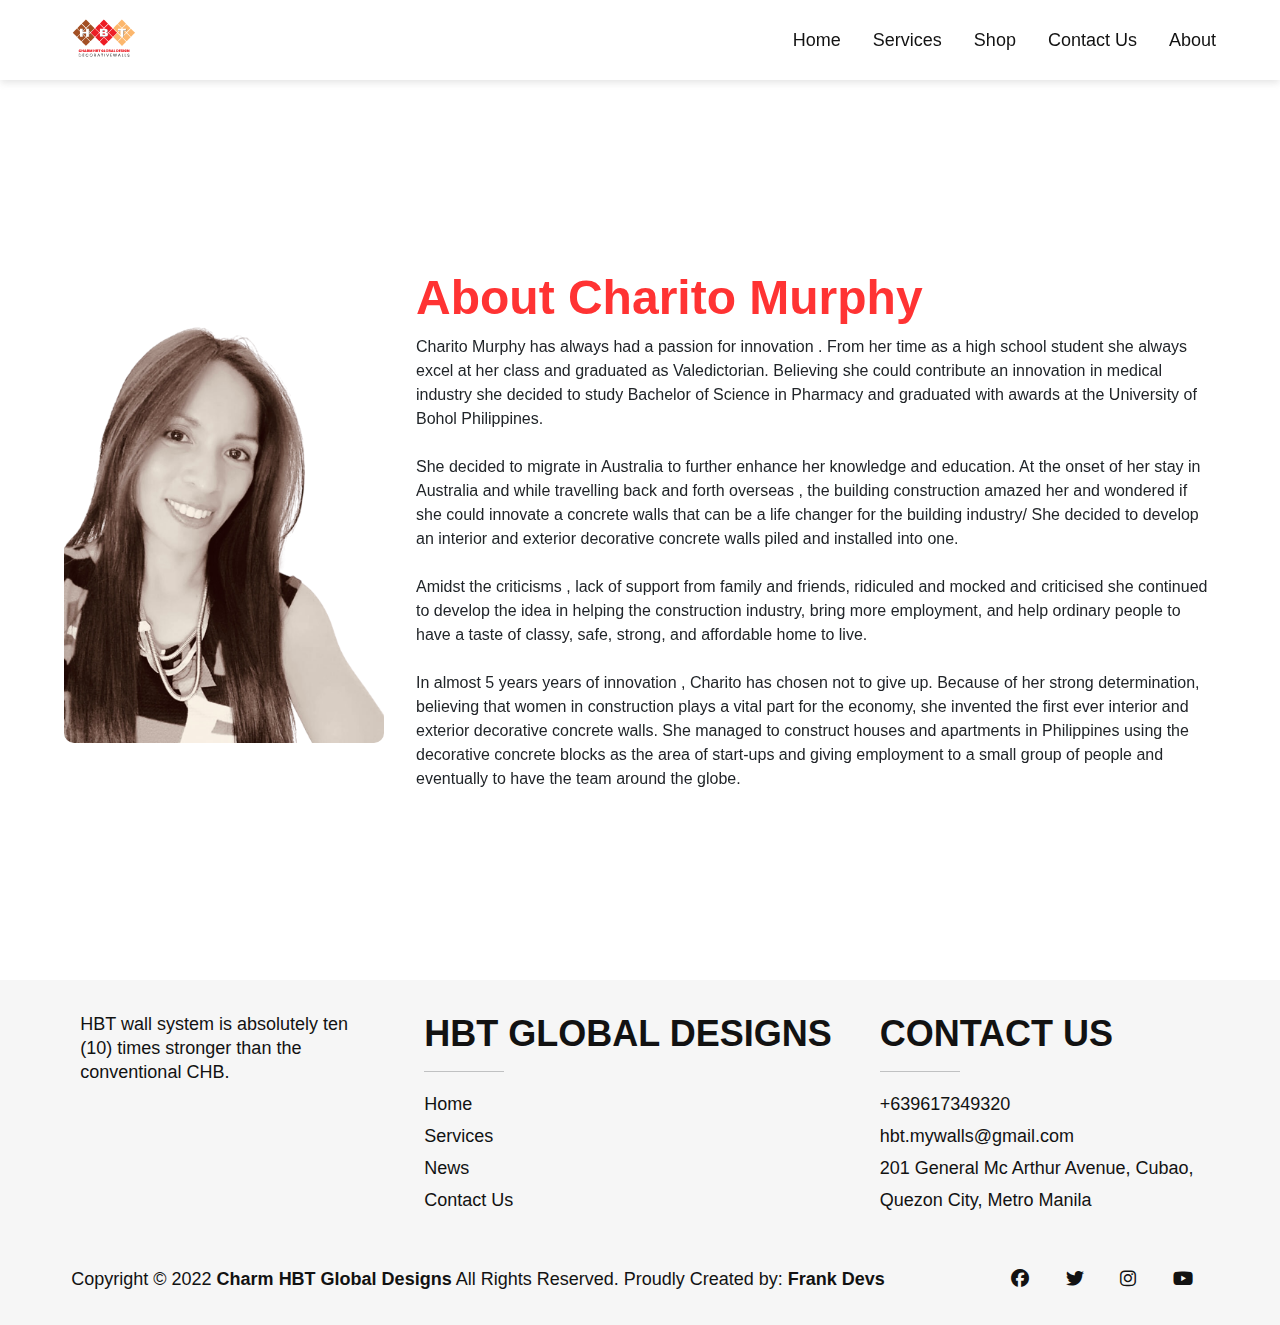
==== about.html @ c9c8eb1f "a" ====
<!DOCTYPE html>
<html lang="en">
<head>
    <meta charset="UTF-8">
    <meta http-equiv="X-UA-Compatible" content="IE=edge">
    <meta name="viewport" content="width=device-width, initial-scale=1.0">
    <link rel="stylesheet" href="https://cdnjs.cloudflare.com/ajax/libs/font-awesome/6.2.0/css/all.min.css">
    <link href="https://cdn.jsdelivr.net/npm/bootstrap@5.0.2/dist/css/bootstrap.min.css" rel="stylesheet">
    <link href="https://unpkg.com/aos@2.3.1/dist/aos.css" rel="stylesheet">
    <link rel="icon" href="img/logo.ico">
    <link rel="stylesheet" href="css/about.css">
    <title>About Us - Charm HBT Global Design</title>
</head>
<body>
    <header class="header">
        <section class="flex">
            <a href="index.html" class="logo"><img src="img/logo.svg" /></a>

            <nav class="navbar">
                <a href="index.html">Home</a>
                <a href="services.html">Services</a>
                <a href="shop.html">Shop</a>
                <a href="contact.html">Contact Us</a>
                <a href="about.html">About</a>
            </nav>

            <div id="menu-btn" class="fas fa-bars"></div>
        </section>
    </header>

    <div class="about">
        <div class="about-img" data-aos="zoom-in-up">
            <img src="img/profile.png" />
        </div>
        <div class="about-desc" data-aos="zoom-in-up">
            <h1>About Charito Murphy</h1>
            <p>Charito Murphy has always had a passion for innovation . From her time as a high school student she always excel at her class and graduated as Valedictorian. Believing she could contribute an innovation in medical industry she decided to study Bachelor of Science in Pharmacy and graduated with awards  at the University of Bohol Philippines.
            <br><br>
            She decided to migrate in Australia to further enhance her knowledge and education. At the onset of her stay  in Australia and while travelling back and forth overseas , the building construction amazed her and wondered if she could innovate a concrete walls that can be a life changer for the building industry/ She decided to develop an interior and exterior decorative concrete walls piled and installed into one.
            <br><br>
            Amidst the criticisms , lack of support from family and friends, ridiculed and mocked and criticised she continued to develop the idea in helping the construction industry, bring more employment, and help ordinary people to have a taste of classy, safe, strong, and affordable home to live.
            <br><br>
            In almost 5 years  years of innovation , Charito has chosen not to give up. Because of her strong determination, believing  that women in construction plays a vital part for the economy, she invented the first ever interior and exterior decorative concrete walls. She managed to construct houses and  apartments in Philippines using the decorative concrete blocks as the area of start-ups and giving employment to a small group of people and eventually to have the  team around the globe.
            </p>
        </div>
    </div>

    <section class="footer">
        <div class="footer-desc">
            <div class="footer-about">
                <p>HBT wall system is absolutely ten (10) times stronger than the conventional CHB.</p>
            <div class="footer-links">
                <h1>HBT Global Designs</h1>
                <hr>
                <a href="index.html">Home</a>
                <a href="services.html">Services</a>
                <a href="news.html">News</a>
                <a href="contact.html">Contact Us</a>
            </div>
            <div class="footer-contact">
                <h1>Contact Us</h4>
                <hr>
                <a href="#">+639617349320</a>
                <a href="#">hbt.mywalls@gmail.com</a>
                <a href="#">201 General Mc Arthur Avenue, Cubao, Quezon City, Metro Manila</a>
            </div>
        </div>
        <div class="foot">
            <p>Copyright © 2022 <b>Charm HBT Global Designs</b> All Rights Reserved. Proudly Created by: <a href="https://www.facebook.com/Dhinedevs" target="_blank">Frank Devs</a></p>
            <div class="social">
                <a href="#" target="_blank"><i class="fa-brands fa-facebook"></i></a>
                <a href="#" target="_blank"><i class="fa-brands fa-twitter"></i></a>
                <a href="#" target="_blank"><i class="fa-brands fa-instagram"></i></a>
                <a href="#" target="_blank"><i class="fa-brands fa-youtube"></i></a>
            </div>
        </div>
    </div>
</section>

    <script src="https://unpkg.com/aos@2.3.1/dist/aos.js"></script>
    <script>
        AOS.init() 
    </script>
    <script src="js/main.js"></script>
</body>
</html>
---- css/about.css ----
* {
  font-family: "Poppins", sans-serif;
  padding: 0;
  margin: 0;
  box-sizing: border-box;
}

:root {
  --black: #121212;
  --white: #FFFFFF;
  --red: #FF3333;
  --brown: #996633;
  --gold: #FFCC66;
  --lightgray: #F6F6F6;
  --gray: #778591;
  --darkgray: #616161;
  --h1: clamp(2.25rem, 1.3125rem + 3vw, 3rem);
  --h2: clamp(0.875rem, -0.8438rem + 5.5vw, 2.25rem);
  --p: clamp(0.875rem, 0.0938rem + 2.5vw, 1.5rem);
  --a: clamp(0.875rem, 0.5625rem + 1vw, 1.125rem);
}

::-webkit-scrollbar {
  height: 0.5rem;
  width: 1rem;
}

::-webkit-scrollbar-track {
  background-color: transparent;
}

::-webkit-scrollbar-thumb {
  background-color: var(--red);
}

html {
  overflow-x: hidden;
  scroll-behavior: smooth;
  scroll-padding-top: 6rem;
}

.header {
  position: sticky;
  top: 0;
  left: 0;
  right: 0;
  background-color: var(--white);
  box-shadow: rgba(99, 99, 99, 0.2) 0px 2px 8px 0px;
  z-index: 2000;
}
.header .flex {
  display: flex;
  align-items: center;
  justify-content: space-between;
  position: relative;
  padding: 0 5%;
}
.header .flex img {
  height: 5rem;
}
.header .navbar a {
  margin-left: 2rem;
  font-size: var(--a);
  color: var(--black);
  text-decoration: none;
  transition: 0.5s ease;
}
.header .navbar a:hover {
  color: var(--red);
}
.header #menu-btn {
  display: none;
  font-size: var(--a);
  color: var(--black);
  cursor: pointer;
}

@media (max-width: 768px) and (min-width: 501px) {
  .header .flex img {
    height: 5rem;
  }
  .header .navbar {
    position: absolute;
    display: none;
    top: 100%;
    left: 0;
    right: 0;
    background-color: var(--white);
    box-shadow: rgba(99, 99, 99, 0.2) 0px 2px 8px 0px;
    transition: 0.5s ease;
  }
  .header .navbar a {
    display: block;
    padding: 1rem 1rem;
  }
  .header .navbar.active {
    top: 100%;
    display: block;
  }
  .header #menu-btn {
    display: inline-block;
    font-size: var(--p);
  }
  .header #menu-btn.fa-times {
    transform: rotate(180deg);
  }
}
@media (max-width: 500px) {
  .header .flex img {
    height: 5rem;
  }
  .header .navbar {
    position: absolute;
    display: none;
    top: 100%;
    left: 0;
    right: 0;
    background-color: var(--white);
    box-shadow: rgba(99, 99, 99, 0.2) 0px 2px 8px 0px;
    transition: 0.5s ease;
  }
  .header .navbar a {
    display: block;
    padding: 1rem 1rem;
  }
  .header .navbar.active {
    top: 100%;
    display: block;
  }
  .header #menu-btn {
    display: inline-block;
  }
  .header #menu-btn.fa-times {
    transform: rotate(180deg);
  }
}
.about {
  height: 100vh;
  padding: 0 5%;
  display: flex;
  align-items: center;
  justify-content: space-between;
}
.about .about-img img {
  width: 20rem;
  border-radius: 10px;
}
.about .about-desc {
  margin-left: 2rem;
}
.about .about-desc h1 {
  font-size: var(--h1);
  font-weight: 800;
  color: var(--red);
}
.about .about-desc p {
  font-size: var(--h5);
  margin: 0;
}
.about .about-desc b {
  color: var(--red);
}

@media (max-width: 800px) {
  .about {
    height: 100%;
    display: block;
    text-align: center;
    padding: 3rem 2rem;
  }
  .about .about-img img {
    width: 100%;
    margin-bottom: 2rem;
    border-radius: 30px;
  }
  .about .about-desc {
    margin: 0;
  }
}
.footer .footer-desc .footer-about {
  height: 270px;
  padding: 2rem 3rem;
  background-color: var(--lightgray);
  display: flex;
  justify-content: center;
}
.footer .footer-desc .footer-about p {
  color: var(--black);
  font-size: var(--a);
  line-height: 1.5rem;
  width: 25%;
}
.footer .footer-desc .footer-links {
  margin-left: 3rem;
}
.footer .footer-desc .footer-links h1 {
  color: var(--black);
  font-weight: 700;
  font-size: var(--h2);
  text-transform: uppercase;
}
.footer .footer-desc .footer-links hr {
  width: 5rem;
}
.footer .footer-desc .footer-links a {
  text-decoration: none;
  color: var(--black);
  font-size: var(--a);
  display: block;
  line-height: 2rem;
  transition: 0.5s ease;
}
.footer .footer-desc .footer-links a:hover {
  font-weight: bolder;
}
.footer .footer-desc .footer-contact {
  margin-left: 3rem;
}
.footer .footer-desc .footer-contact h1 {
  color: var(--black);
  font-weight: 700;
  font-size: var(--h2);
  text-transform: uppercase;
}
.footer .footer-desc .footer-contact hr {
  width: 5rem;
}
.footer .footer-desc .footer-contact a {
  width: 20rem;
  text-decoration: none;
  color: var(--black);
  font-size: var(--a);
  display: block;
  line-height: 2rem;
  cursor: pointer;
  transition: 0.5s ease;
}
.footer .footer-desc .footer-contact a:hover {
  font-weight: 800;
}
.footer .footer-desc .footer-contact i {
  color: var(--black);
}
.footer .footer-desc .foot {
  display: flex;
  justify-content: space-around;
  background-color: var(--lightgray);
  padding: 1rem 1rem;
}
.footer .footer-desc .foot p {
  color: var(--black);
  font-size: var(--a);
}
.footer .footer-desc .foot a {
  color: var(--black);
  font-weight: 800;
  text-decoration: none;
}
.footer .footer-desc .foot .social a {
  margin: 0 1rem;
  font-size: var(--a);
  color: var(--black);
  transition: 0.5s ease;
}
.footer .footer-desc .foot .social a:hover {
  font-weight: bolder;
}

@media (max-width: 768px) and (min-width: 501px) {
  .footer .footer-desc .footer-about {
    padding: 3rem 1rem;
  }
  .footer .footer-desc .footer-links {
    margin-left: 3rem;
  }
  .footer .footer-desc .footer-contact {
    margin-left: 3rem;
  }
}
@media (max-width: 500px) {
  .footer .footer-desc .foot {
    display: block;
    text-align: center;
  }
  .footer .footer-desc .foot p {
    margin-bottom: 2rem;
  }
  .footer .footer-desc .footer-about {
    height: auto;
    display: block;
    padding: 1rem 1rem;
  }
  .footer .footer-desc .footer-about p {
    width: 100%;
  }
  .footer .footer-desc .footer-links {
    margin: 2rem 0;
  }
  .footer .footer-desc .footer-contact {
    margin-left: 0;
  }
}
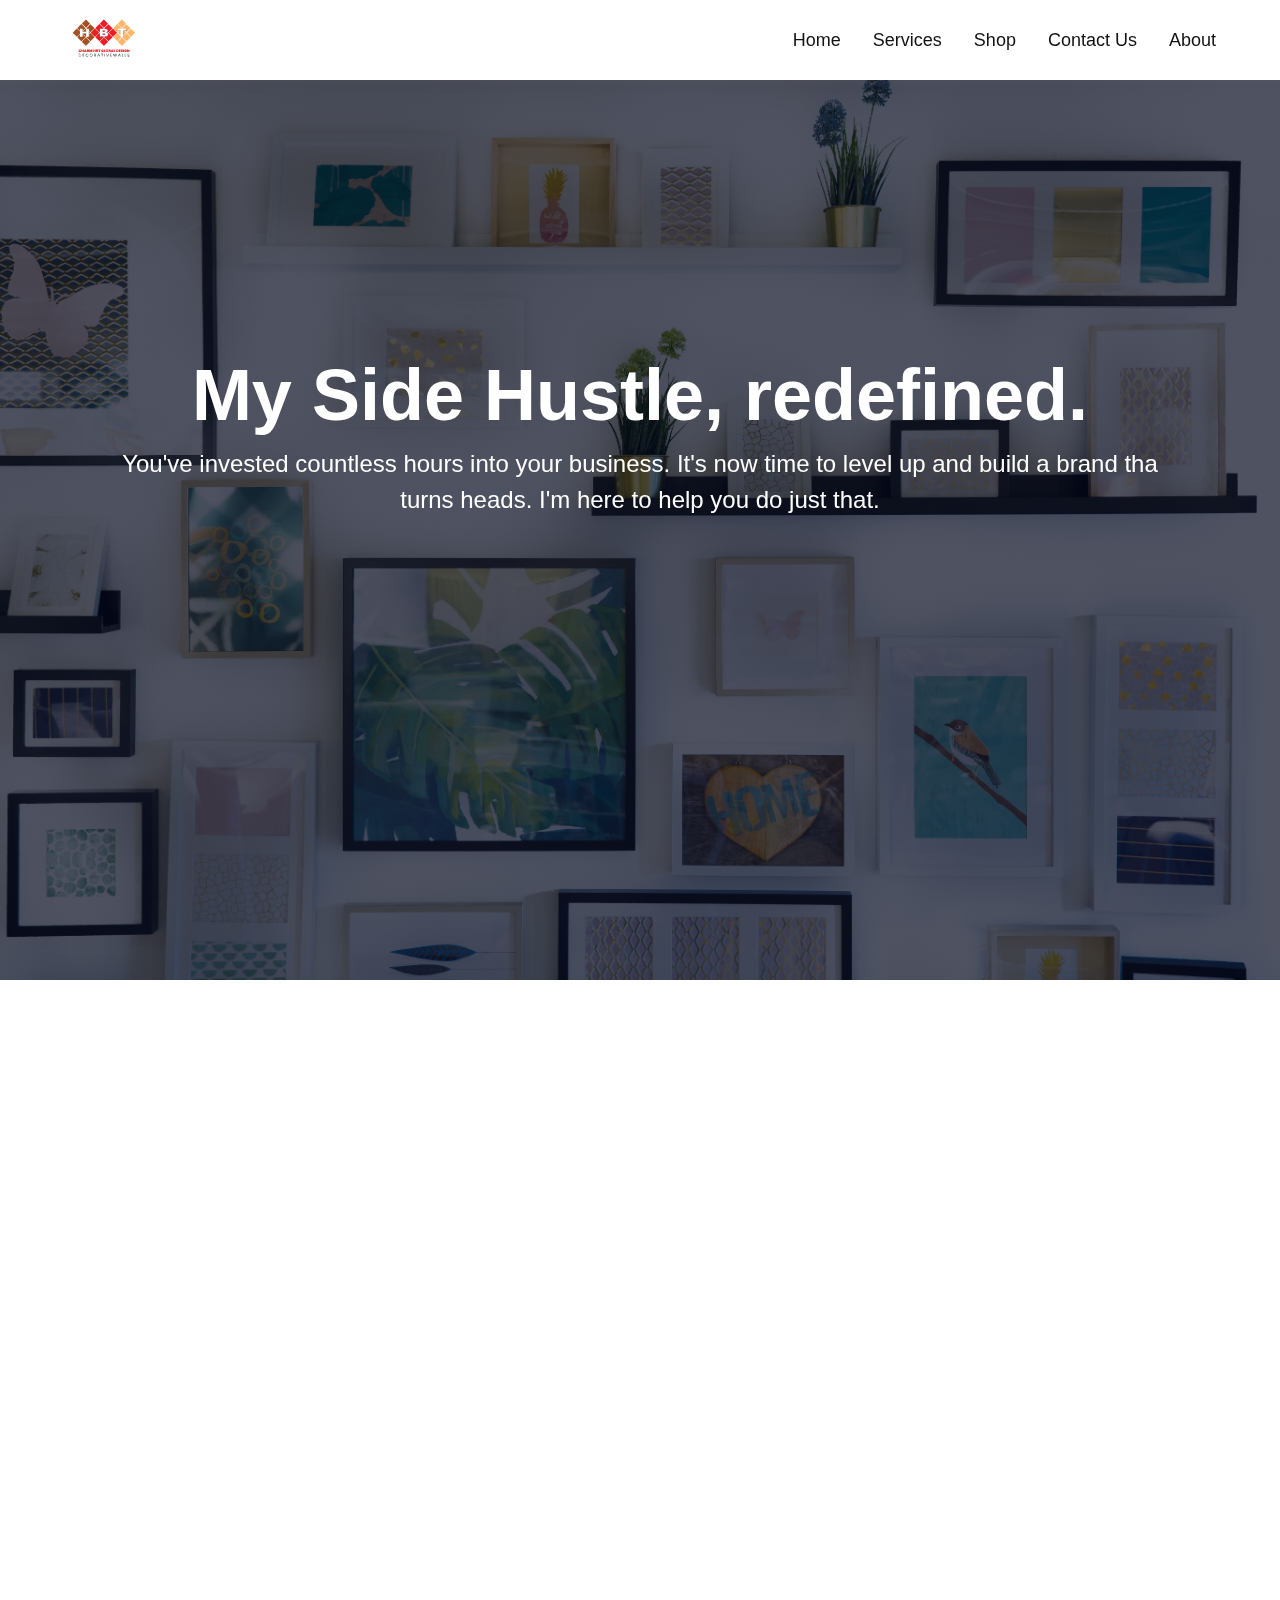
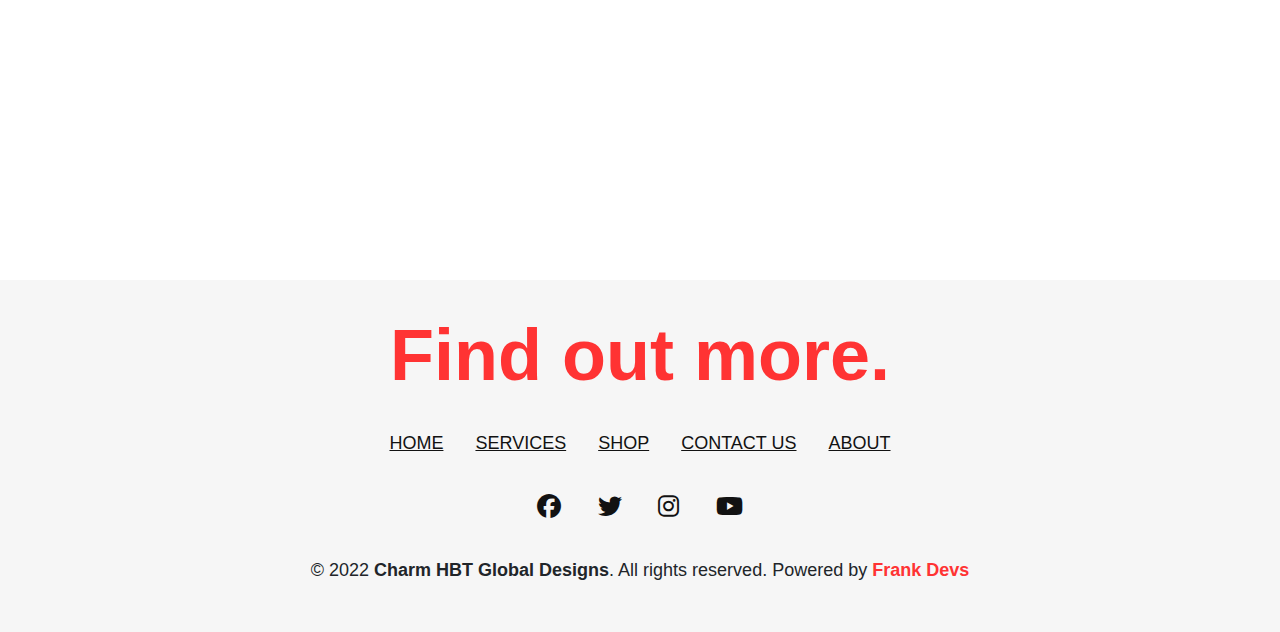
==== commit e4dabe3c: "a" ====
--- a/about.html
+++ b/about.html
@@ -28,6 +28,13 @@
         </section>
     </header>
 
+    <div class="cover">
+        <div class="cover-desc" data-aos="zoom-in-up">
+            <h1>My Side Hustle, redefined.</h1>
+            <p>You've invested countless hours into your business. It's now time to level up and build a brand tha turns heads. I'm here to help you do just that.</p>
+        </div>
+    </div>
+
     <div class="about">
         <div class="about-img" data-aos="zoom-in-up">
             <img src="img/profile.png" />
@@ -45,7 +52,27 @@
         </div>
     </div>
 
-    <section class="footer">
+    <div class="footer">
+        <div class="footer-title">
+            <h1>Find out more.</h1>
+            <ul>
+                <li><a href="index.html">Home</a></li>
+                <li><a href="services.html">Services</a></li>
+                <li><a href="shop.html">Shop</a></li>
+                <li><a href="contact.html">Contact Us</a></li>
+                <li><a href="about.html">About</a></li>
+            </ul>
+            <ol>
+                <a href="#" target="_blank"><i class="fa-brands fa-facebook"></i></a>
+                <a href="#" target="_blank"><i class="fa-brands fa-twitter"></i></a>
+                <a href="#" target="_blank"><i class="fa-brands fa-instagram"></i></a>
+                <a href="#" target="_blank"><i class="fa-brands fa-youtube"></i></a>
+            </ol>
+            <p>© 2022 <b>Charm HBT Global Designs</b>. All rights reserved. Powered by <b><a href="https://www.facebook.com/Dhinedevs" target="_blank">Frank Devs</a></b></p>
+        </div>
+    </div>
+
+    <!-- <section class="footer">
         <div class="footer-desc">
             <div class="footer-about">
                 <p>HBT wall system is absolutely ten (10) times stronger than the conventional CHB.</p>
@@ -75,7 +102,7 @@
             </div>
         </div>
     </div>
-</section>
+</section> -->
 
     <script src="https://unpkg.com/aos@2.3.1/dist/aos.js"></script>
     <script>
--- a/css/about.css
+++ b/css/about.css
@@ -1,5 +1,5 @@
 * {
-  font-family: "Poppins", sans-serif;
+  font-family: "Montserrat", sans-serif;
   padding: 0;
   margin: 0;
   box-sizing: border-box;
@@ -14,7 +14,7 @@
   --lightgray: #F6F6F6;
   --gray: #778591;
   --darkgray: #616161;
-  --h1: clamp(2.25rem, 1.3125rem + 3vw, 3rem);
+  --h1: clamp(1.5rem, -2.25rem + 12vw, 4.5rem);
   --h2: clamp(0.875rem, -0.8438rem + 5.5vw, 2.25rem);
   --p: clamp(0.875rem, 0.0938rem + 2.5vw, 1.5rem);
   --a: clamp(0.875rem, 0.5625rem + 1vw, 1.125rem);
@@ -134,6 +134,34 @@
     transform: rotate(180deg);
   }
 }
+.cover {
+  height: 100vh;
+  padding: 5rem 5%;
+  background-image: linear-gradient(rgba(4, 9, 30, 0.7), rgba(4, 9, 30, 0.7)), url(/img/cover3.jpg);
+  background-position: center;
+  background-size: cover;
+}
+.cover .cover-desc {
+  text-align: center;
+  padding: 12rem 3rem;
+}
+.cover .cover-desc h1 {
+  width: 100%;
+  color: var(--white);
+  font-size: var(--h1);
+  font-weight: 800;
+  text-align: center;
+}
+.cover .cover-desc p {
+  font-size: var(--p);
+  color: var(--white);
+}
+
+@media (max-width: 500px) {
+  .cover .cover-desc {
+    padding: 10rem 0;
+  }
+}
 .about {
   height: 100vh;
   padding: 0 5%;
@@ -177,126 +205,73 @@
     margin: 0;
   }
 }
-.footer .footer-desc .footer-about {
-  height: 270px;
-  padding: 2rem 3rem;
+.footer {
   background-color: var(--lightgray);
+  padding: 2rem 1rem;
+}
+.footer .footer-title {
+  text-align: center;
+}
+.footer .footer-title h1 {
+  font-size: var(--h1);
+  font-weight: 800;
+  color: var(--red);
+  margin-bottom: 2rem;
+}
+.footer .footer-title ul {
   display: flex;
   justify-content: center;
-}
-.footer .footer-desc .footer-about p {
-  color: var(--black);
-  font-size: var(--a);
-  line-height: 1.5rem;
-  width: 25%;
-}
-.footer .footer-desc .footer-links {
-  margin-left: 3rem;
-}
-.footer .footer-desc .footer-links h1 {
-  color: var(--black);
-  font-weight: 700;
-  font-size: var(--h2);
+  align-items: center;
+  margin-bottom: 2rem;
+  padding: 0;
+}
+.footer .footer-title ul li {
+  list-style: none;
+  margin: 0 1rem;
+}
+.footer .footer-title ul a {
+  font-size: var(--a);
+  color: var(--black);
   text-transform: uppercase;
-}
-.footer .footer-desc .footer-links hr {
-  width: 5rem;
-}
-.footer .footer-desc .footer-links a {
+  text-decoration: underline;
+  transition: 0.5s ease;
+}
+.footer .footer-title ul a:hover {
+  color: var(--red);
+}
+.footer .footer-title ol {
+  margin-bottom: 2rem;
+  padding: 0;
+}
+.footer .footer-title ol a {
+  margin: 0 1rem;
+  color: var(--black);
+  font-size: var(--p);
+  text-transform: uppercase;
+  text-decoration: underline;
+  transition: 0.5s ease;
+}
+.footer .footer-title ol a:hover {
+  color: var(--red);
+}
+.footer .footer-title p {
+  font-size: var(--a);
+}
+.footer .footer-title a {
+  color: var(--red);
   text-decoration: none;
-  color: var(--black);
-  font-size: var(--a);
-  display: block;
-  line-height: 2rem;
-  transition: 0.5s ease;
-}
-.footer .footer-desc .footer-links a:hover {
-  font-weight: bolder;
-}
-.footer .footer-desc .footer-contact {
-  margin-left: 3rem;
-}
-.footer .footer-desc .footer-contact h1 {
-  color: var(--black);
-  font-weight: 700;
-  font-size: var(--h2);
-  text-transform: uppercase;
-}
-.footer .footer-desc .footer-contact hr {
-  width: 5rem;
-}
-.footer .footer-desc .footer-contact a {
-  width: 20rem;
-  text-decoration: none;
-  color: var(--black);
-  font-size: var(--a);
-  display: block;
-  line-height: 2rem;
-  cursor: pointer;
-  transition: 0.5s ease;
-}
-.footer .footer-desc .footer-contact a:hover {
-  font-weight: 800;
-}
-.footer .footer-desc .footer-contact i {
-  color: var(--black);
-}
-.footer .footer-desc .foot {
-  display: flex;
-  justify-content: space-around;
-  background-color: var(--lightgray);
-  padding: 1rem 1rem;
-}
-.footer .footer-desc .foot p {
-  color: var(--black);
-  font-size: var(--a);
-}
-.footer .footer-desc .foot a {
-  color: var(--black);
-  font-weight: 800;
-  text-decoration: none;
-}
-.footer .footer-desc .foot .social a {
-  margin: 0 1rem;
-  font-size: var(--a);
-  color: var(--black);
-  transition: 0.5s ease;
-}
-.footer .footer-desc .foot .social a:hover {
-  font-weight: bolder;
-}
-
-@media (max-width: 768px) and (min-width: 501px) {
-  .footer .footer-desc .footer-about {
-    padding: 3rem 1rem;
-  }
-  .footer .footer-desc .footer-links {
-    margin-left: 3rem;
-  }
-  .footer .footer-desc .footer-contact {
-    margin-left: 3rem;
-  }
-}
+}
+
 @media (max-width: 500px) {
-  .footer .footer-desc .foot {
-    display: block;
+  .footer .footer-title {
+    text-align: left;
+  }
+  .footer .footer-title ul {
+    display: block;
+    text-align: left;
+    line-height: 2rem;
+  }
+  .footer p {
     text-align: center;
   }
-  .footer .footer-desc .foot p {
-    margin-bottom: 2rem;
-  }
-  .footer .footer-desc .footer-about {
-    height: auto;
-    display: block;
-    padding: 1rem 1rem;
-  }
-  .footer .footer-desc .footer-about p {
-    width: 100%;
-  }
-  .footer .footer-desc .footer-links {
-    margin: 2rem 0;
-  }
-  .footer .footer-desc .footer-contact {
-    margin-left: 0;
-  }
 }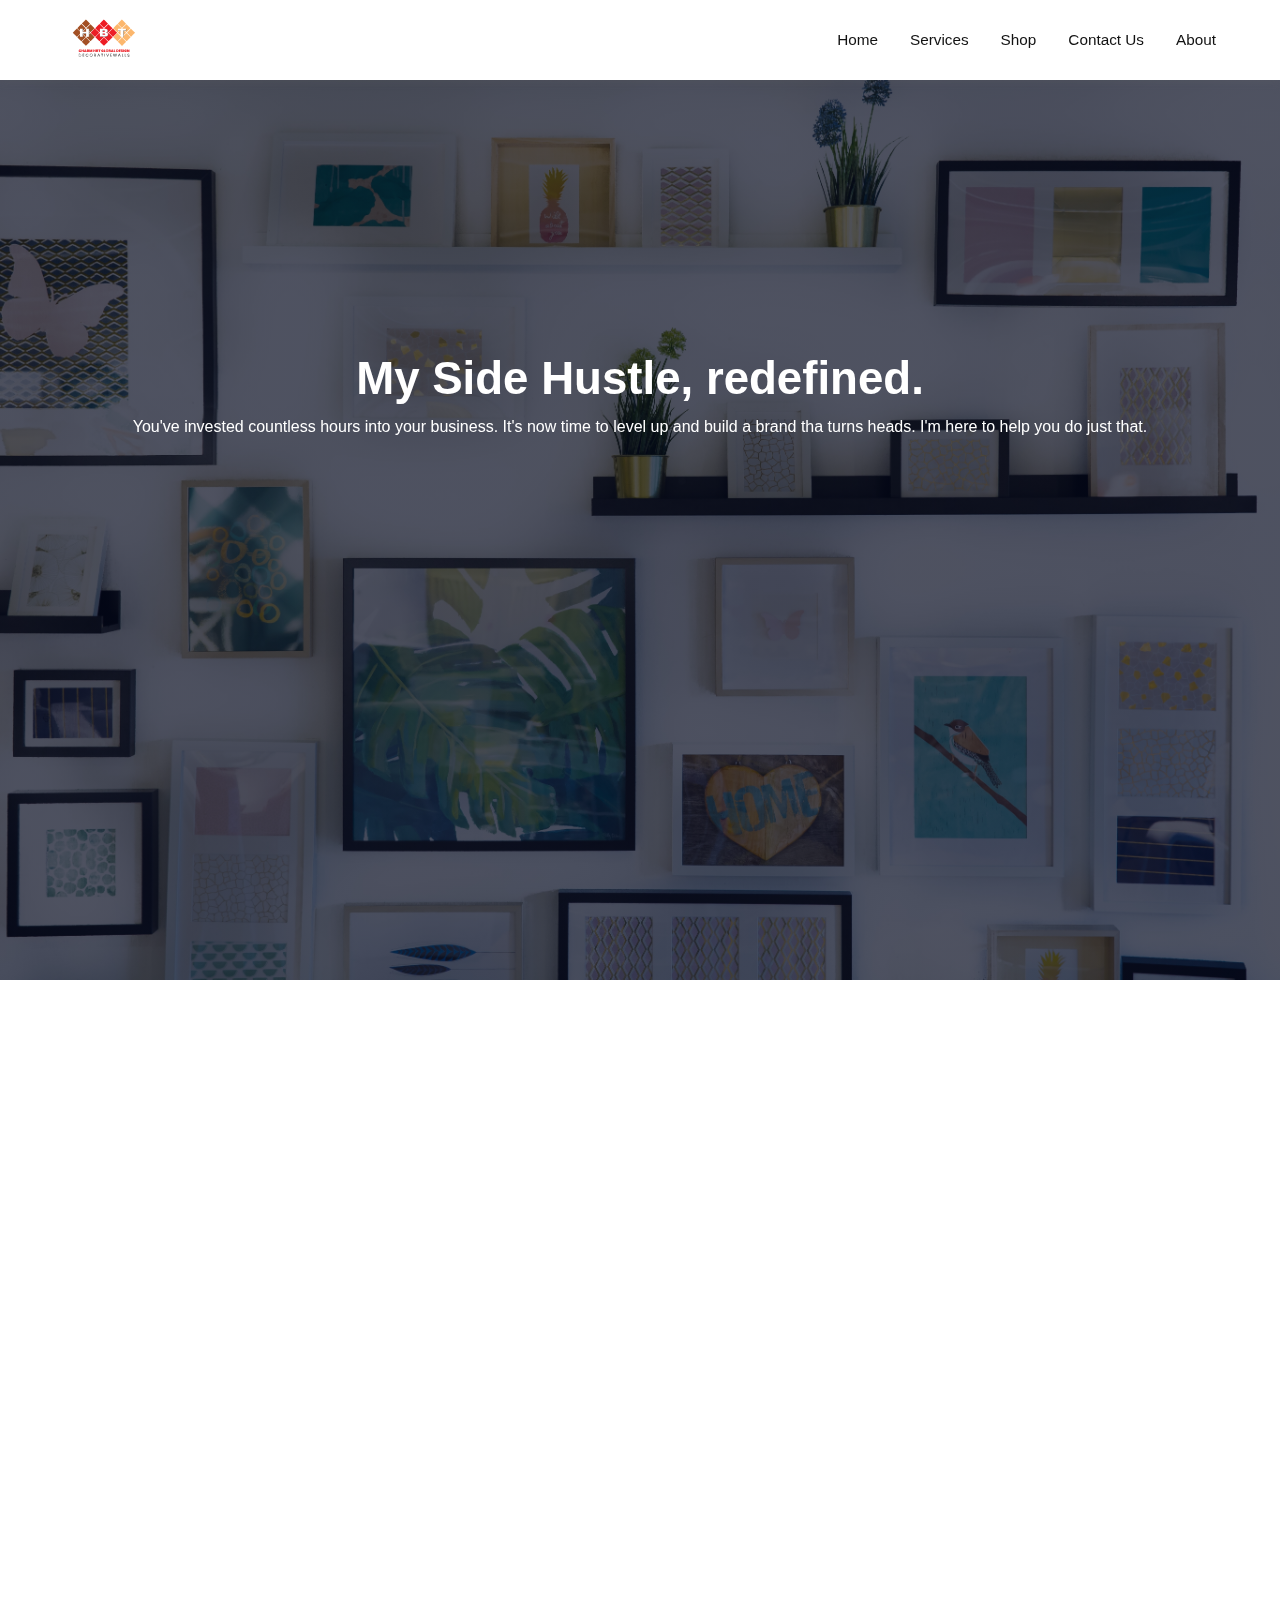
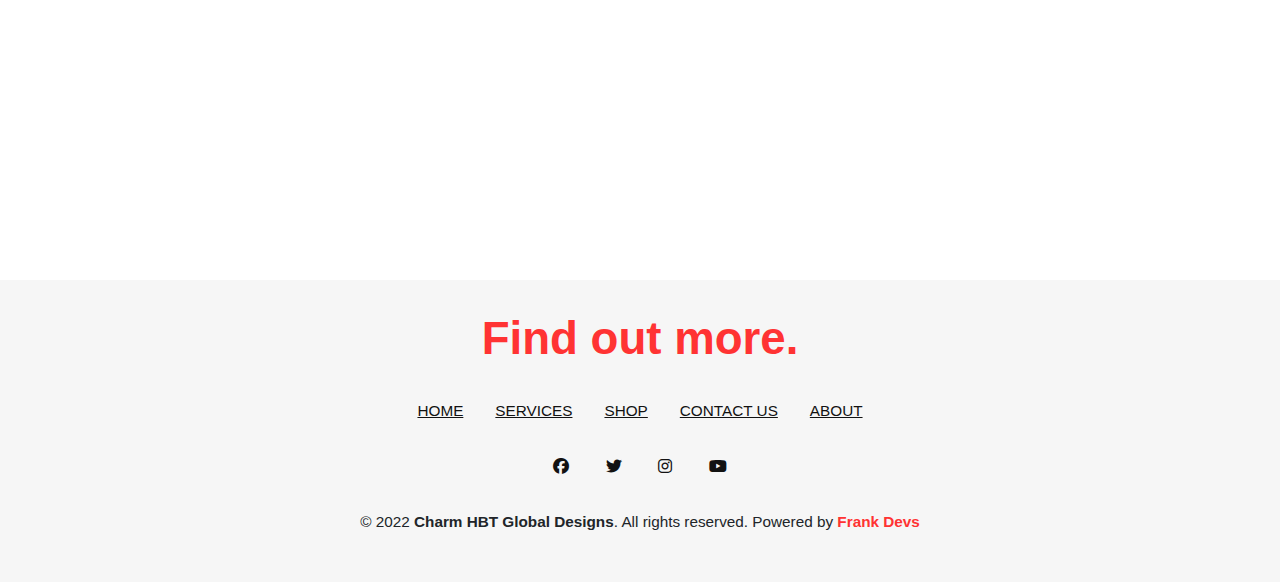
==== commit bc0ee631: "a" ====
--- a/about.html
+++ b/about.html
@@ -72,38 +72,6 @@
         </div>
     </div>
 
-    <!-- <section class="footer">
-        <div class="footer-desc">
-            <div class="footer-about">
-                <p>HBT wall system is absolutely ten (10) times stronger than the conventional CHB.</p>
-            <div class="footer-links">
-                <h1>HBT Global Designs</h1>
-                <hr>
-                <a href="index.html">Home</a>
-                <a href="services.html">Services</a>
-                <a href="news.html">News</a>
-                <a href="contact.html">Contact Us</a>
-            </div>
-            <div class="footer-contact">
-                <h1>Contact Us</h4>
-                <hr>
-                <a href="#">+639617349320</a>
-                <a href="#">hbt.mywalls@gmail.com</a>
-                <a href="#">201 General Mc Arthur Avenue, Cubao, Quezon City, Metro Manila</a>
-            </div>
-        </div>
-        <div class="foot">
-            <p>Copyright © 2022 <b>Charm HBT Global Designs</b> All Rights Reserved. Proudly Created by: <a href="https://www.facebook.com/Dhinedevs" target="_blank">Frank Devs</a></p>
-            <div class="social">
-                <a href="#" target="_blank"><i class="fa-brands fa-facebook"></i></a>
-                <a href="#" target="_blank"><i class="fa-brands fa-twitter"></i></a>
-                <a href="#" target="_blank"><i class="fa-brands fa-instagram"></i></a>
-                <a href="#" target="_blank"><i class="fa-brands fa-youtube"></i></a>
-            </div>
-        </div>
-    </div>
-</section> -->
-
     <script src="https://unpkg.com/aos@2.3.1/dist/aos.js"></script>
     <script>
         AOS.init() 
--- a/css/about.css
+++ b/css/about.css
@@ -11,13 +11,15 @@
   --red: #FF3333;
   --brown: #996633;
   --gold: #FFCC66;
+  --lightgold: #ffc65388;
   --lightgray: #F6F6F6;
   --gray: #778591;
   --darkgray: #616161;
-  --h1: clamp(1.5rem, -2.25rem + 12vw, 4.5rem);
-  --h2: clamp(0.875rem, -0.8438rem + 5.5vw, 2.25rem);
-  --p: clamp(0.875rem, 0.0938rem + 2.5vw, 1.5rem);
-  --a: clamp(0.875rem, 0.5625rem + 1vw, 1.125rem);
+  --h1: clamp(2.125rem, 1.6596rem + 1.4894vw, 3rem);
+  --h2: clamp(1.125rem, 1.0585rem + 0.2128vw, 1.25rem);
+  --h3: clamp(2.125rem, 0.8617rem + 4.0426vw, 4.5rem);
+  --p: clamp(1rem, 1rem + 0vw, 1rem);
+  --a: clamp(0.75rem, 0.617rem + 0.4255vw, 1rem);
 }
 
 ::-webkit-scrollbar {
@@ -70,7 +72,7 @@
 }
 .header #menu-btn {
   display: none;
-  font-size: var(--a);
+  font-size: var(--h2);
   color: var(--black);
   cursor: pointer;
 }
@@ -182,7 +184,7 @@
   color: var(--red);
 }
 .about .about-desc p {
-  font-size: var(--h5);
+  font-size: var(--p);
   margin: 0;
 }
 .about .about-desc b {
@@ -194,7 +196,7 @@
     height: 100%;
     display: block;
     text-align: center;
-    padding: 3rem 2rem;
+    padding: 3rem 1rem;
   }
   .about .about-img img {
     width: 100%;
@@ -264,11 +266,10 @@
 
 @media (max-width: 500px) {
   .footer .footer-title {
-    text-align: left;
+    text-align: center;
   }
   .footer .footer-title ul {
     display: block;
-    text-align: left;
     line-height: 2rem;
   }
   .footer p {
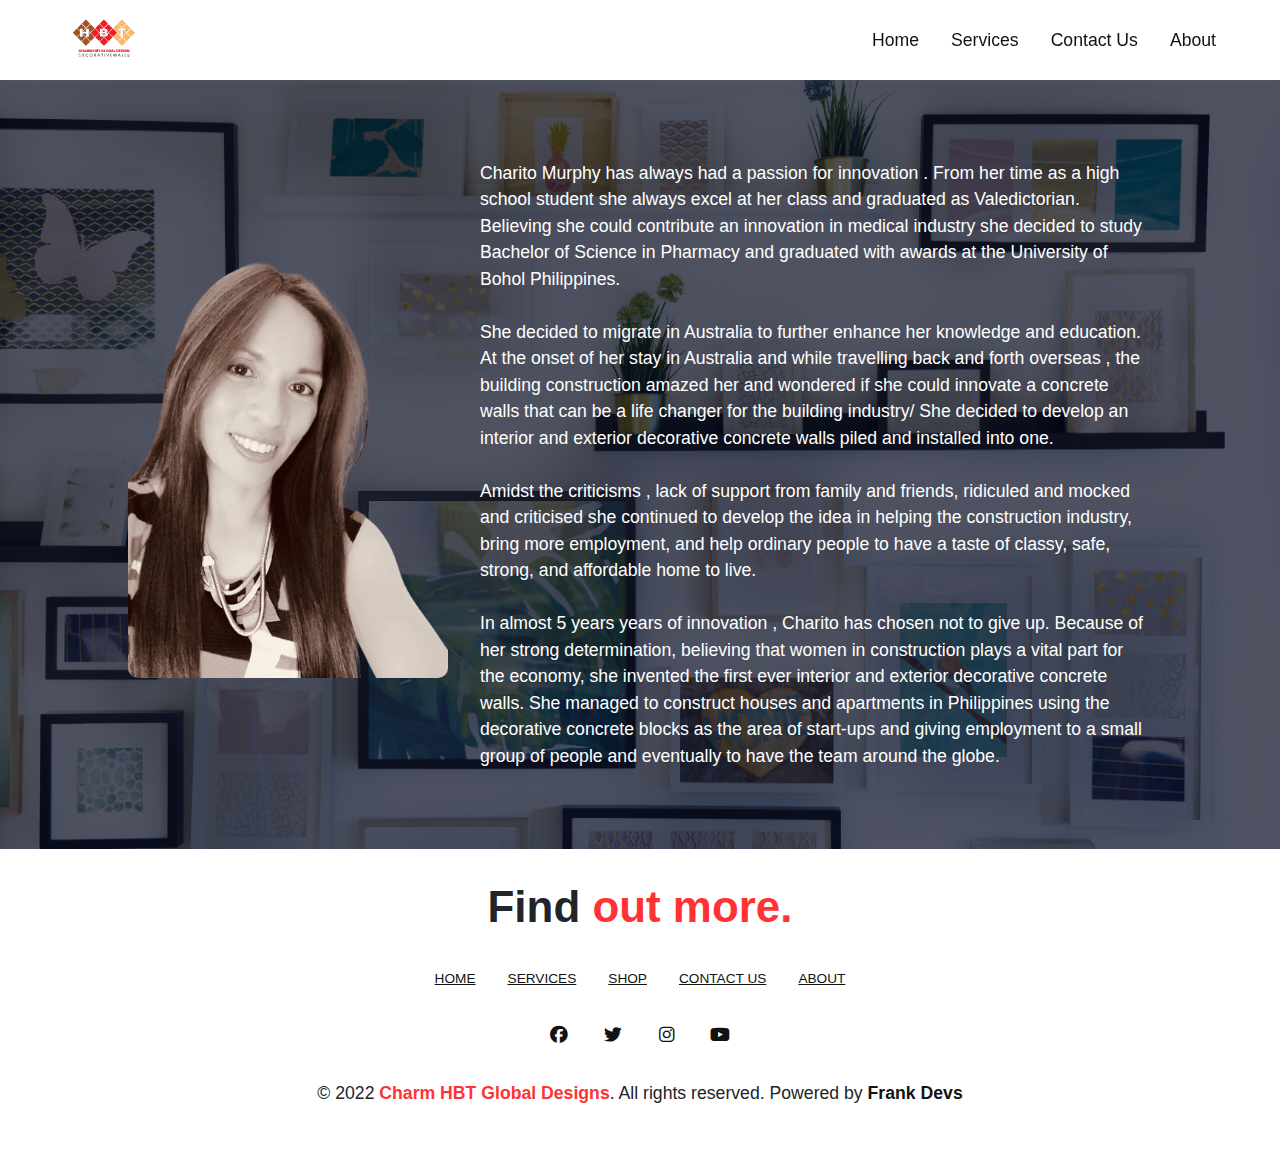
==== commit f50396b5: "a" ====
--- a/about.html
+++ b/about.html
@@ -4,12 +4,12 @@
     <meta charset="UTF-8">
     <meta http-equiv="X-UA-Compatible" content="IE=edge">
     <meta name="viewport" content="width=device-width, initial-scale=1.0">
-    <link rel="stylesheet" href="https://cdnjs.cloudflare.com/ajax/libs/font-awesome/6.2.0/css/all.min.css">
-    <link href="https://cdn.jsdelivr.net/npm/bootstrap@5.0.2/dist/css/bootstrap.min.css" rel="stylesheet">
-    <link href="https://unpkg.com/aos@2.3.1/dist/aos.css" rel="stylesheet">
     <link rel="icon" href="img/logo.ico">
+    <link rel="stylesheet" href="https://cdnjs.cloudflare.com/ajax/libs/font-awesome/6.2.1/css/all.min.css">
     <link rel="stylesheet" href="css/about.css">
-    <title>About Us - Charm HBT Global Design</title>
+    <link rel="stylesheet" href="https://cdn.jsdelivr.net/npm/swiper/swiper-bundle.min.css" />
+    <link href="https://cdn.jsdelivr.net/npm/bootstrap@5.0.2/dist/css/bootstrap.min.css" rel="stylesheet" />
+    <title>About Us - Charm HBT Global Designs</title>
 </head>
 <body>
     <header class="header">
@@ -19,7 +19,6 @@
             <nav class="navbar">
                 <a href="index.html">Home</a>
                 <a href="services.html">Services</a>
-                <a href="shop.html">Shop</a>
                 <a href="contact.html">Contact Us</a>
                 <a href="about.html">About</a>
             </nav>
@@ -28,19 +27,11 @@
         </section>
     </header>
 
-    <div class="cover">
-        <div class="cover-desc" data-aos="zoom-in-up">
-            <h1>My Side Hustle, redefined.</h1>
-            <p>You've invested countless hours into your business. It's now time to level up and build a brand tha turns heads. I'm here to help you do just that.</p>
-        </div>
-    </div>
-
     <div class="about">
-        <div class="about-img" data-aos="zoom-in-up">
+        <div class="about-img">
             <img src="img/profile.png" />
         </div>
-        <div class="about-desc" data-aos="zoom-in-up">
-            <h1>About Charito Murphy</h1>
+        <div class="about-desc">
             <p>Charito Murphy has always had a passion for innovation . From her time as a high school student she always excel at her class and graduated as Valedictorian. Believing she could contribute an innovation in medical industry she decided to study Bachelor of Science in Pharmacy and graduated with awards  at the University of Bohol Philippines.
             <br><br>
             She decided to migrate in Australia to further enhance her knowledge and education. At the onset of her stay  in Australia and while travelling back and forth overseas , the building construction amazed her and wondered if she could innovate a concrete walls that can be a life changer for the building industry/ She decided to develop an interior and exterior decorative concrete walls piled and installed into one.
@@ -54,7 +45,7 @@
 
     <div class="footer">
         <div class="footer-title">
-            <h1>Find out more.</h1>
+            <h1>Find <b>out more.</b></h1>
             <ul>
                 <li><a href="index.html">Home</a></li>
                 <li><a href="services.html">Services</a></li>
--- a/css/about.css
+++ b/css/about.css
@@ -1,44 +1,21 @@
 * {
-  font-family: "Montserrat", sans-serif;
   padding: 0;
   margin: 0;
   box-sizing: border-box;
+  font-family: "Montserrat", sans-serif;
 }
 
 :root {
   --black: #121212;
   --white: #FFFFFF;
+  --lightgray: #F6F6F6;
+  --darkgray: #616161;
   --red: #FF3333;
-  --brown: #996633;
-  --gold: #FFCC66;
-  --lightgold: #ffc65388;
-  --lightgray: #F6F6F6;
-  --gray: #778591;
-  --darkgray: #616161;
-  --h1: clamp(2.125rem, 1.6596rem + 1.4894vw, 3rem);
-  --h2: clamp(1.125rem, 1.0585rem + 0.2128vw, 1.25rem);
-  --h3: clamp(2.125rem, 0.8617rem + 4.0426vw, 4.5rem);
-  --p: clamp(1rem, 1rem + 0vw, 1rem);
-  --a: clamp(0.75rem, 0.617rem + 0.4255vw, 1rem);
-}
-
-::-webkit-scrollbar {
-  height: 0.5rem;
-  width: 1rem;
-}
-
-::-webkit-scrollbar-track {
-  background-color: transparent;
-}
-
-::-webkit-scrollbar-thumb {
-  background-color: var(--red);
-}
-
-html {
-  overflow-x: hidden;
-  scroll-behavior: smooth;
-  scroll-padding-top: 6rem;
+  --h1: clamp(1.5rem, 0.7021rem + 2.5532vw, 3rem);
+  --h2: clamp(1.5rem, 1.3005rem + 0.6383vw, 1.875rem);
+  --h3: clamp(0.75rem, 0.484rem + 0.8511vw, 1.25rem);
+  --p: clamp(1rem, 0.9335rem + 0.2128vw, 1.125rem);
+  --a: clamp(0.75rem, 0.6835rem + 0.2128vw, 0.875rem);
 }
 
 .header {
@@ -62,8 +39,9 @@
 }
 .header .navbar a {
   margin-left: 2rem;
-  font-size: var(--a);
-  color: var(--black);
+  font-size: var(--p);
+  color: var(--black);
+  font-weight: 500;
   text-decoration: none;
   transition: 0.5s ease;
 }
@@ -101,7 +79,6 @@
   }
   .header #menu-btn {
     display: inline-block;
-    font-size: var(--p);
   }
   .header #menu-btn.fa-times {
     transform: rotate(180deg);
@@ -165,11 +142,13 @@
   }
 }
 .about {
-  height: 100vh;
-  padding: 0 5%;
   display: flex;
+  justify-content: center;
   align-items: center;
-  justify-content: space-between;
+  padding: 5rem 10%;
+  background-image: linear-gradient(rgba(4, 9, 30, 0.7), rgba(4, 9, 30, 0.7)), url(/img/cover3.jpg);
+  background-position: center;
+  background-size: cover;
 }
 .about .about-img img {
   width: 20rem;
@@ -178,13 +157,9 @@
 .about .about-desc {
   margin-left: 2rem;
 }
-.about .about-desc h1 {
-  font-size: var(--h1);
-  font-weight: 800;
-  color: var(--red);
-}
 .about .about-desc p {
   font-size: var(--p);
+  color: var(--white);
   margin: 0;
 }
 .about .about-desc b {
@@ -199,7 +174,7 @@
     padding: 3rem 1rem;
   }
   .about .about-img img {
-    width: 100%;
+    width: 15rem;
     margin-bottom: 2rem;
     border-radius: 30px;
   }
@@ -208,7 +183,6 @@
   }
 }
 .footer {
-  background-color: var(--lightgray);
   padding: 2rem 1rem;
 }
 .footer .footer-title {
@@ -217,8 +191,11 @@
 .footer .footer-title h1 {
   font-size: var(--h1);
   font-weight: 800;
-  color: var(--red);
   margin-bottom: 2rem;
+}
+.footer .footer-title b {
+  color: var(--red);
+  font-weight: 800;
 }
 .footer .footer-title ul {
   display: flex;
@@ -257,11 +234,12 @@
   color: var(--red);
 }
 .footer .footer-title p {
-  font-size: var(--a);
+  font-size: var(--p);
 }
 .footer .footer-title a {
-  color: var(--red);
+  font-size: var(--p);
   text-decoration: none;
+  color: var(--black);
 }
 
 @media (max-width: 500px) {
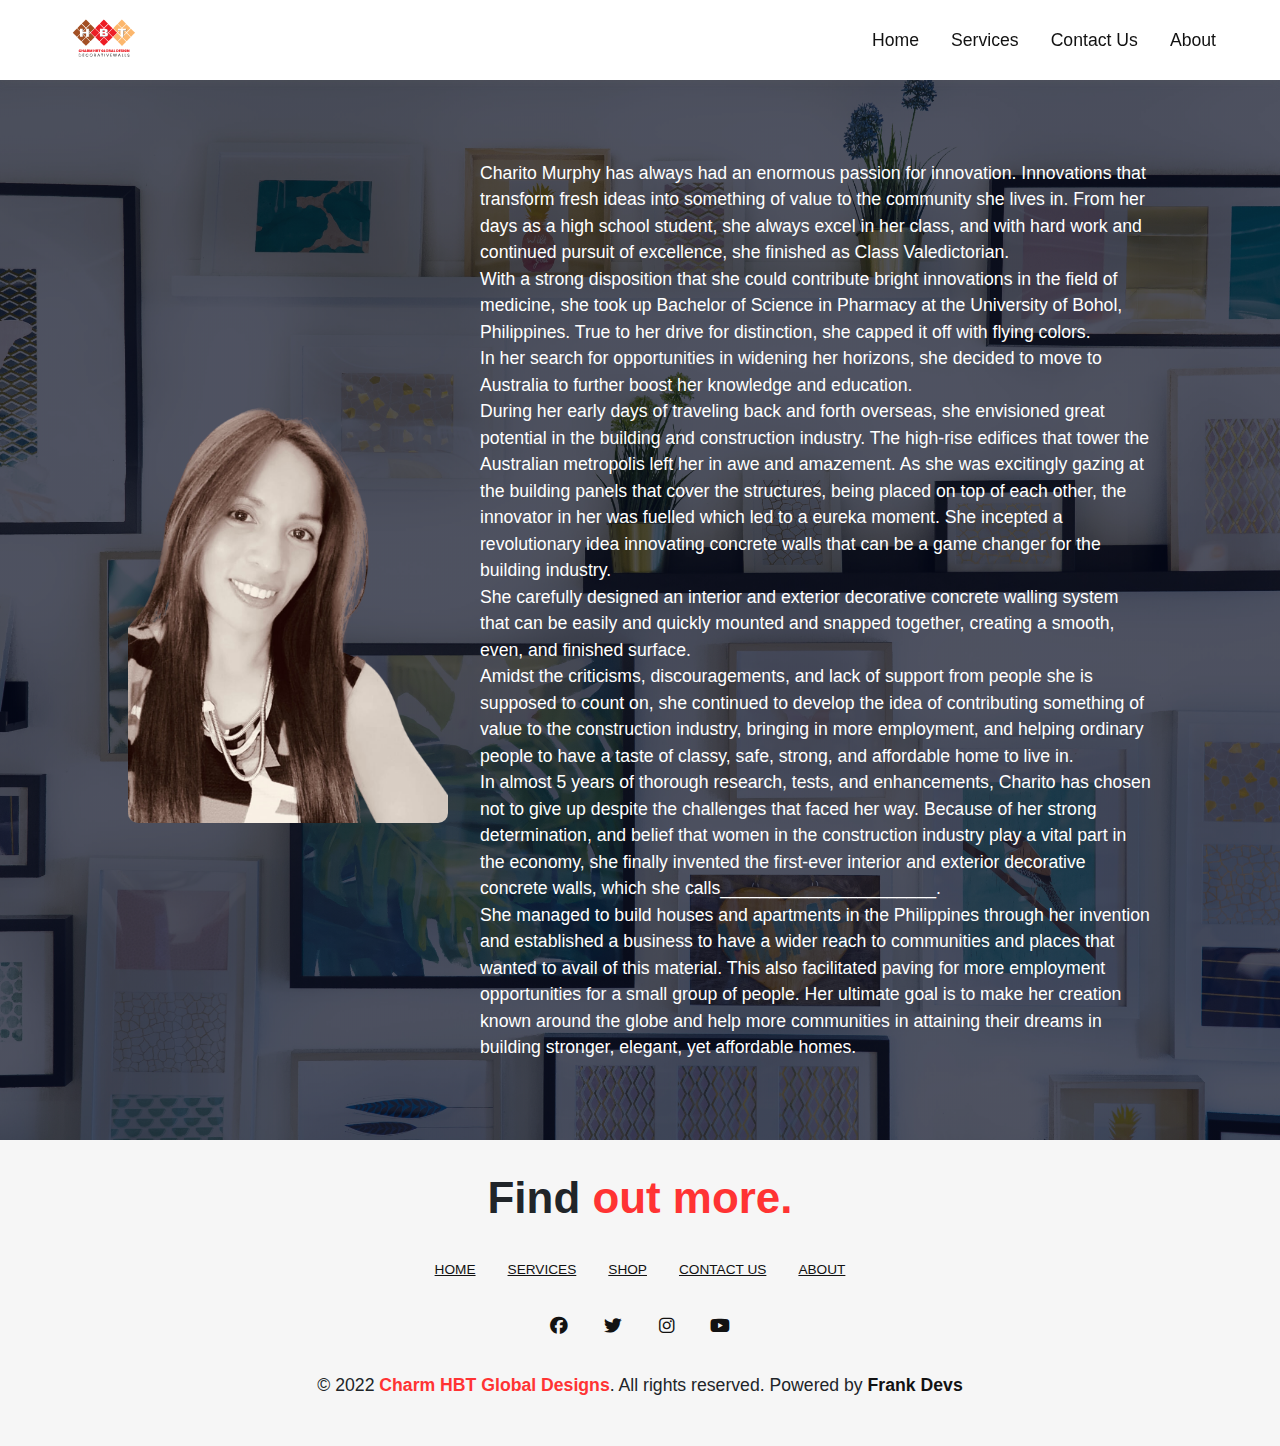
==== commit 0d9baaa3: "a" ====
--- a/about.html
+++ b/about.html
@@ -32,14 +32,7 @@
             <img src="img/profile.png" />
         </div>
         <div class="about-desc">
-            <p>Charito Murphy has always had a passion for innovation . From her time as a high school student she always excel at her class and graduated as Valedictorian. Believing she could contribute an innovation in medical industry she decided to study Bachelor of Science in Pharmacy and graduated with awards  at the University of Bohol Philippines.
-            <br><br>
-            She decided to migrate in Australia to further enhance her knowledge and education. At the onset of her stay  in Australia and while travelling back and forth overseas , the building construction amazed her and wondered if she could innovate a concrete walls that can be a life changer for the building industry/ She decided to develop an interior and exterior decorative concrete walls piled and installed into one.
-            <br><br>
-            Amidst the criticisms , lack of support from family and friends, ridiculed and mocked and criticised she continued to develop the idea in helping the construction industry, bring more employment, and help ordinary people to have a taste of classy, safe, strong, and affordable home to live.
-            <br><br>
-            In almost 5 years  years of innovation , Charito has chosen not to give up. Because of her strong determination, believing  that women in construction plays a vital part for the economy, she invented the first ever interior and exterior decorative concrete walls. She managed to construct houses and  apartments in Philippines using the decorative concrete blocks as the area of start-ups and giving employment to a small group of people and eventually to have the  team around the globe.
-            </p>
+            <p>Charito Murphy has always had an enormous passion for innovation. Innovations that transform fresh ideas into something of value to the community she lives in. From her days as a high school student, she always excel in her class, and with hard work and continued pursuit of excellence, she finished as Class Valedictorian.<br>With a strong disposition that she could contribute bright innovations in the field of medicine, she took up Bachelor of Science in Pharmacy at the University of Bohol, Philippines. True to her drive for distinction, she capped it off with flying colors.<br>In her search for opportunities in widening her horizons, she decided to move to Australia to further boost her knowledge and education. <br>During her early days of traveling back and forth overseas, she envisioned great potential in the building and construction industry. The high-rise edifices that tower the Australian metropolis left her in awe and amazement. As she was excitingly gazing at the building panels that cover the structures, being placed on top of each other, the innovator in her was fuelled which led to a eureka moment. She incepted a revolutionary idea innovating concrete walls that can be a game changer for the building industry.<br>She carefully designed an interior and exterior decorative concrete walling system that can be easily and quickly mounted and snapped together, creating a smooth, even, and finished surface.<br>Amidst the criticisms, discouragements, and lack of support from people she is supposed to count on, she continued to develop the idea of contributing something of value to the construction industry, bringing in more employment, and helping ordinary people to have a taste of classy, safe, strong, and affordable home to live in.<br>In almost 5 years of thorough research, tests, and enhancements, Charito has chosen not to give up despite the challenges that faced her way. Because of her strong determination, and belief that women in the construction industry play a vital part in the economy, she finally invented the first-ever interior and exterior decorative concrete walls, which she calls______________________.<br>She managed to build houses and apartments in the Philippines through her invention and established a business to have a wider reach to communities and places that wanted to avail of this material. This also facilitated paving for more employment opportunities for a small group of people. Her ultimate goal is to make her creation known around the globe and help more communities in attaining their dreams in building stronger, elegant, yet affordable homes.</p>
         </div>
     </div>
 
--- a/css/about.css
+++ b/css/about.css
@@ -1,118 +1,5 @@
-* {
-  padding: 0;
-  margin: 0;
-  box-sizing: border-box;
-  font-family: "Montserrat", sans-serif;
-}
-
-:root {
-  --black: #121212;
-  --white: #FFFFFF;
-  --lightgray: #F6F6F6;
-  --darkgray: #616161;
-  --red: #FF3333;
-  --h1: clamp(1.5rem, 0.7021rem + 2.5532vw, 3rem);
-  --h2: clamp(1.5rem, 1.3005rem + 0.6383vw, 1.875rem);
-  --h3: clamp(0.75rem, 0.484rem + 0.8511vw, 1.25rem);
-  --p: clamp(1rem, 0.9335rem + 0.2128vw, 1.125rem);
-  --a: clamp(0.75rem, 0.6835rem + 0.2128vw, 0.875rem);
-}
-
-.header {
-  position: sticky;
-  top: 0;
-  left: 0;
-  right: 0;
-  background-color: var(--white);
-  box-shadow: rgba(99, 99, 99, 0.2) 0px 2px 8px 0px;
-  z-index: 2000;
-}
-.header .flex {
-  display: flex;
-  align-items: center;
-  justify-content: space-between;
-  position: relative;
-  padding: 0 5%;
-}
-.header .flex img {
-  height: 5rem;
-}
-.header .navbar a {
-  margin-left: 2rem;
-  font-size: var(--p);
-  color: var(--black);
-  font-weight: 500;
-  text-decoration: none;
-  transition: 0.5s ease;
-}
-.header .navbar a:hover {
-  color: var(--red);
-}
-.header #menu-btn {
-  display: none;
-  font-size: var(--h2);
-  color: var(--black);
-  cursor: pointer;
-}
-
-@media (max-width: 768px) and (min-width: 501px) {
-  .header .flex img {
-    height: 5rem;
-  }
-  .header .navbar {
-    position: absolute;
-    display: none;
-    top: 100%;
-    left: 0;
-    right: 0;
-    background-color: var(--white);
-    box-shadow: rgba(99, 99, 99, 0.2) 0px 2px 8px 0px;
-    transition: 0.5s ease;
-  }
-  .header .navbar a {
-    display: block;
-    padding: 1rem 1rem;
-  }
-  .header .navbar.active {
-    top: 100%;
-    display: block;
-  }
-  .header #menu-btn {
-    display: inline-block;
-  }
-  .header #menu-btn.fa-times {
-    transform: rotate(180deg);
-  }
-}
-@media (max-width: 500px) {
-  .header .flex img {
-    height: 5rem;
-  }
-  .header .navbar {
-    position: absolute;
-    display: none;
-    top: 100%;
-    left: 0;
-    right: 0;
-    background-color: var(--white);
-    box-shadow: rgba(99, 99, 99, 0.2) 0px 2px 8px 0px;
-    transition: 0.5s ease;
-  }
-  .header .navbar a {
-    display: block;
-    padding: 1rem 1rem;
-  }
-  .header .navbar.active {
-    top: 100%;
-    display: block;
-  }
-  .header #menu-btn {
-    display: inline-block;
-  }
-  .header #menu-btn.fa-times {
-    transform: rotate(180deg);
-  }
-}
+@import url("header.css");
+@import url("footer.css");
 .cover {
   height: 100vh;
   padding: 5rem 5%;
@@ -181,76 +68,4 @@
   .about .about-desc {
     margin: 0;
   }
-}
-.footer {
-  padding: 2rem 1rem;
-}
-.footer .footer-title {
-  text-align: center;
-}
-.footer .footer-title h1 {
-  font-size: var(--h1);
-  font-weight: 800;
-  margin-bottom: 2rem;
-}
-.footer .footer-title b {
-  color: var(--red);
-  font-weight: 800;
-}
-.footer .footer-title ul {
-  display: flex;
-  justify-content: center;
-  align-items: center;
-  margin-bottom: 2rem;
-  padding: 0;
-}
-.footer .footer-title ul li {
-  list-style: none;
-  margin: 0 1rem;
-}
-.footer .footer-title ul a {
-  font-size: var(--a);
-  color: var(--black);
-  text-transform: uppercase;
-  text-decoration: underline;
-  transition: 0.5s ease;
-}
-.footer .footer-title ul a:hover {
-  color: var(--red);
-}
-.footer .footer-title ol {
-  margin-bottom: 2rem;
-  padding: 0;
-}
-.footer .footer-title ol a {
-  margin: 0 1rem;
-  color: var(--black);
-  font-size: var(--p);
-  text-transform: uppercase;
-  text-decoration: underline;
-  transition: 0.5s ease;
-}
-.footer .footer-title ol a:hover {
-  color: var(--red);
-}
-.footer .footer-title p {
-  font-size: var(--p);
-}
-.footer .footer-title a {
-  font-size: var(--p);
-  text-decoration: none;
-  color: var(--black);
-}
-
-@media (max-width: 500px) {
-  .footer .footer-title {
-    text-align: center;
-  }
-  .footer .footer-title ul {
-    display: block;
-    line-height: 2rem;
-  }
-  .footer p {
-    text-align: center;
-  }
 }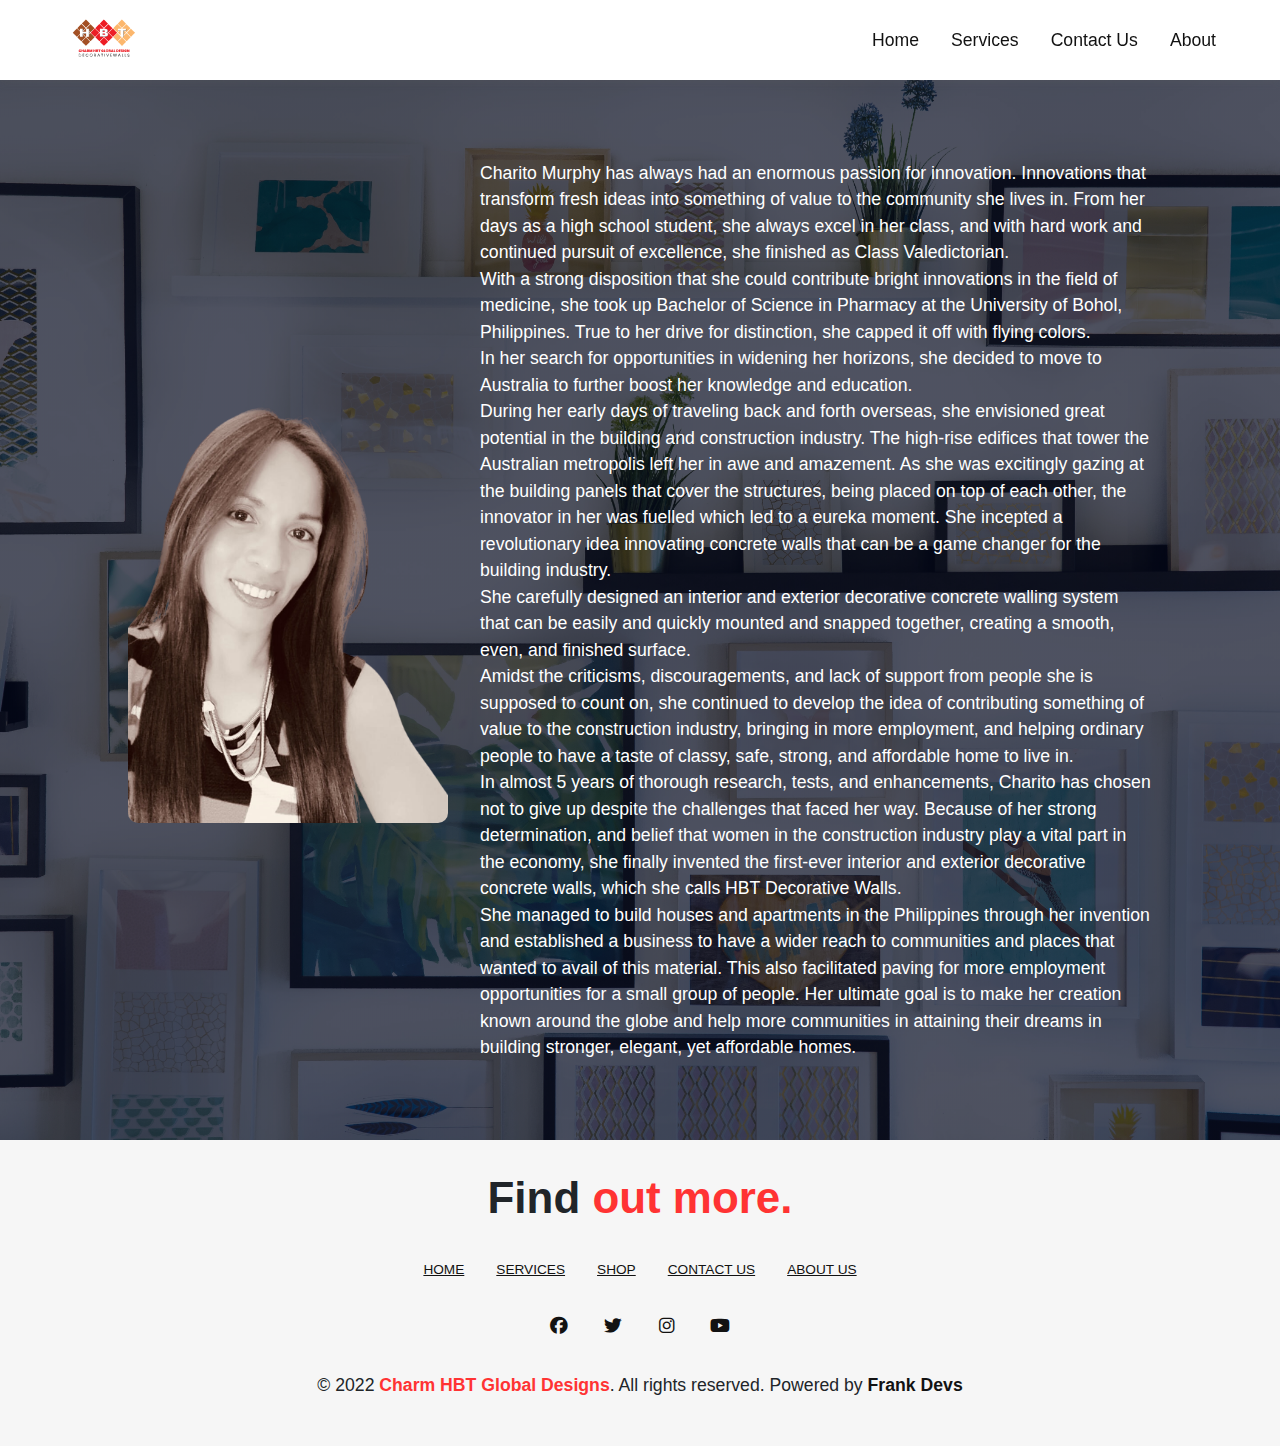
==== commit 4aa8f716: "a" ====
--- a/about.html
+++ b/about.html
@@ -32,7 +32,7 @@
             <img src="img/profile.png" />
         </div>
         <div class="about-desc">
-            <p>Charito Murphy has always had an enormous passion for innovation. Innovations that transform fresh ideas into something of value to the community she lives in. From her days as a high school student, she always excel in her class, and with hard work and continued pursuit of excellence, she finished as Class Valedictorian.<br>With a strong disposition that she could contribute bright innovations in the field of medicine, she took up Bachelor of Science in Pharmacy at the University of Bohol, Philippines. True to her drive for distinction, she capped it off with flying colors.<br>In her search for opportunities in widening her horizons, she decided to move to Australia to further boost her knowledge and education. <br>During her early days of traveling back and forth overseas, she envisioned great potential in the building and construction industry. The high-rise edifices that tower the Australian metropolis left her in awe and amazement. As she was excitingly gazing at the building panels that cover the structures, being placed on top of each other, the innovator in her was fuelled which led to a eureka moment. She incepted a revolutionary idea innovating concrete walls that can be a game changer for the building industry.<br>She carefully designed an interior and exterior decorative concrete walling system that can be easily and quickly mounted and snapped together, creating a smooth, even, and finished surface.<br>Amidst the criticisms, discouragements, and lack of support from people she is supposed to count on, she continued to develop the idea of contributing something of value to the construction industry, bringing in more employment, and helping ordinary people to have a taste of classy, safe, strong, and affordable home to live in.<br>In almost 5 years of thorough research, tests, and enhancements, Charito has chosen not to give up despite the challenges that faced her way. Because of her strong determination, and belief that women in the construction industry play a vital part in the economy, she finally invented the first-ever interior and exterior decorative concrete walls, which she calls______________________.<br>She managed to build houses and apartments in the Philippines through her invention and established a business to have a wider reach to communities and places that wanted to avail of this material. This also facilitated paving for more employment opportunities for a small group of people. Her ultimate goal is to make her creation known around the globe and help more communities in attaining their dreams in building stronger, elegant, yet affordable homes.</p>
+            <p>Charito Murphy has always had an enormous passion for innovation. Innovations that transform fresh ideas into something of value to the community she lives in. From her days as a high school student, she always excel in her class, and with hard work and continued pursuit of excellence, she finished as Class Valedictorian.<br>With a strong disposition that she could contribute bright innovations in the field of medicine, she took up Bachelor of Science in Pharmacy at the University of Bohol, Philippines. True to her drive for distinction, she capped it off with flying colors.<br>In her search for opportunities in widening her horizons, she decided to move to Australia to further boost her knowledge and education. <br>During her early days of traveling back and forth overseas, she envisioned great potential in the building and construction industry. The high-rise edifices that tower the Australian metropolis left her in awe and amazement. As she was excitingly gazing at the building panels that cover the structures, being placed on top of each other, the innovator in her was fuelled which led to a eureka moment. She incepted a revolutionary idea innovating concrete walls that can be a game changer for the building industry.<br>She carefully designed an interior and exterior decorative concrete walling system that can be easily and quickly mounted and snapped together, creating a smooth, even, and finished surface.<br>Amidst the criticisms, discouragements, and lack of support from people she is supposed to count on, she continued to develop the idea of contributing something of value to the construction industry, bringing in more employment, and helping ordinary people to have a taste of classy, safe, strong, and affordable home to live in.<br>In almost 5 years of thorough research, tests, and enhancements, Charito has chosen not to give up despite the challenges that faced her way. Because of her strong determination, and belief that women in the construction industry play a vital part in the economy, she finally invented the first-ever interior and exterior decorative concrete walls, which she calls HBT Decorative Walls.<br>She managed to build houses and apartments in the Philippines through her invention and established a business to have a wider reach to communities and places that wanted to avail of this material. This also facilitated paving for more employment opportunities for a small group of people. Her ultimate goal is to make her creation known around the globe and help more communities in attaining their dreams in building stronger, elegant, yet affordable homes.</p>
         </div>
     </div>
 
@@ -44,22 +44,19 @@
                 <li><a href="services.html">Services</a></li>
                 <li><a href="shop.html">Shop</a></li>
                 <li><a href="contact.html">Contact Us</a></li>
-                <li><a href="about.html">About</a></li>
+                <li><a href="about.html">About Us</a></li>
             </ul>
             <ol>
-                <a href="#" target="_blank"><i class="fa-brands fa-facebook"></i></a>
-                <a href="#" target="_blank"><i class="fa-brands fa-twitter"></i></a>
-                <a href="#" target="_blank"><i class="fa-brands fa-instagram"></i></a>
-                <a href="#" target="_blank"><i class="fa-brands fa-youtube"></i></a>
+                <a href="services.html" target="_blank"><i class="fa-brands fa-facebook"></i></a>
+                <a href="services.html" target="_blank"><i class="fa-brands fa-twitter"></i></a>
+                <a href="services.html" target="_blank"><i class="fa-brands fa-instagram"></i></a>
+                <a href="services.html" target="_blank"><i class="fa-brands fa-youtube"></i></a>
             </ol>
             <p>© 2022 <b>Charm HBT Global Designs</b>. All rights reserved. Powered by <b><a href="https://www.facebook.com/Dhinedevs" target="_blank">Frank Devs</a></b></p>
         </div>
     </div>
 
-    <script src="https://unpkg.com/aos@2.3.1/dist/aos.js"></script>
-    <script>
-        AOS.init() 
-    </script>
+    <script src="https://cdn.jsdelivr.net/npm/swiper/swiper-bundle.min.js"></script>
     <script src="js/main.js"></script>
 </body>
 </html>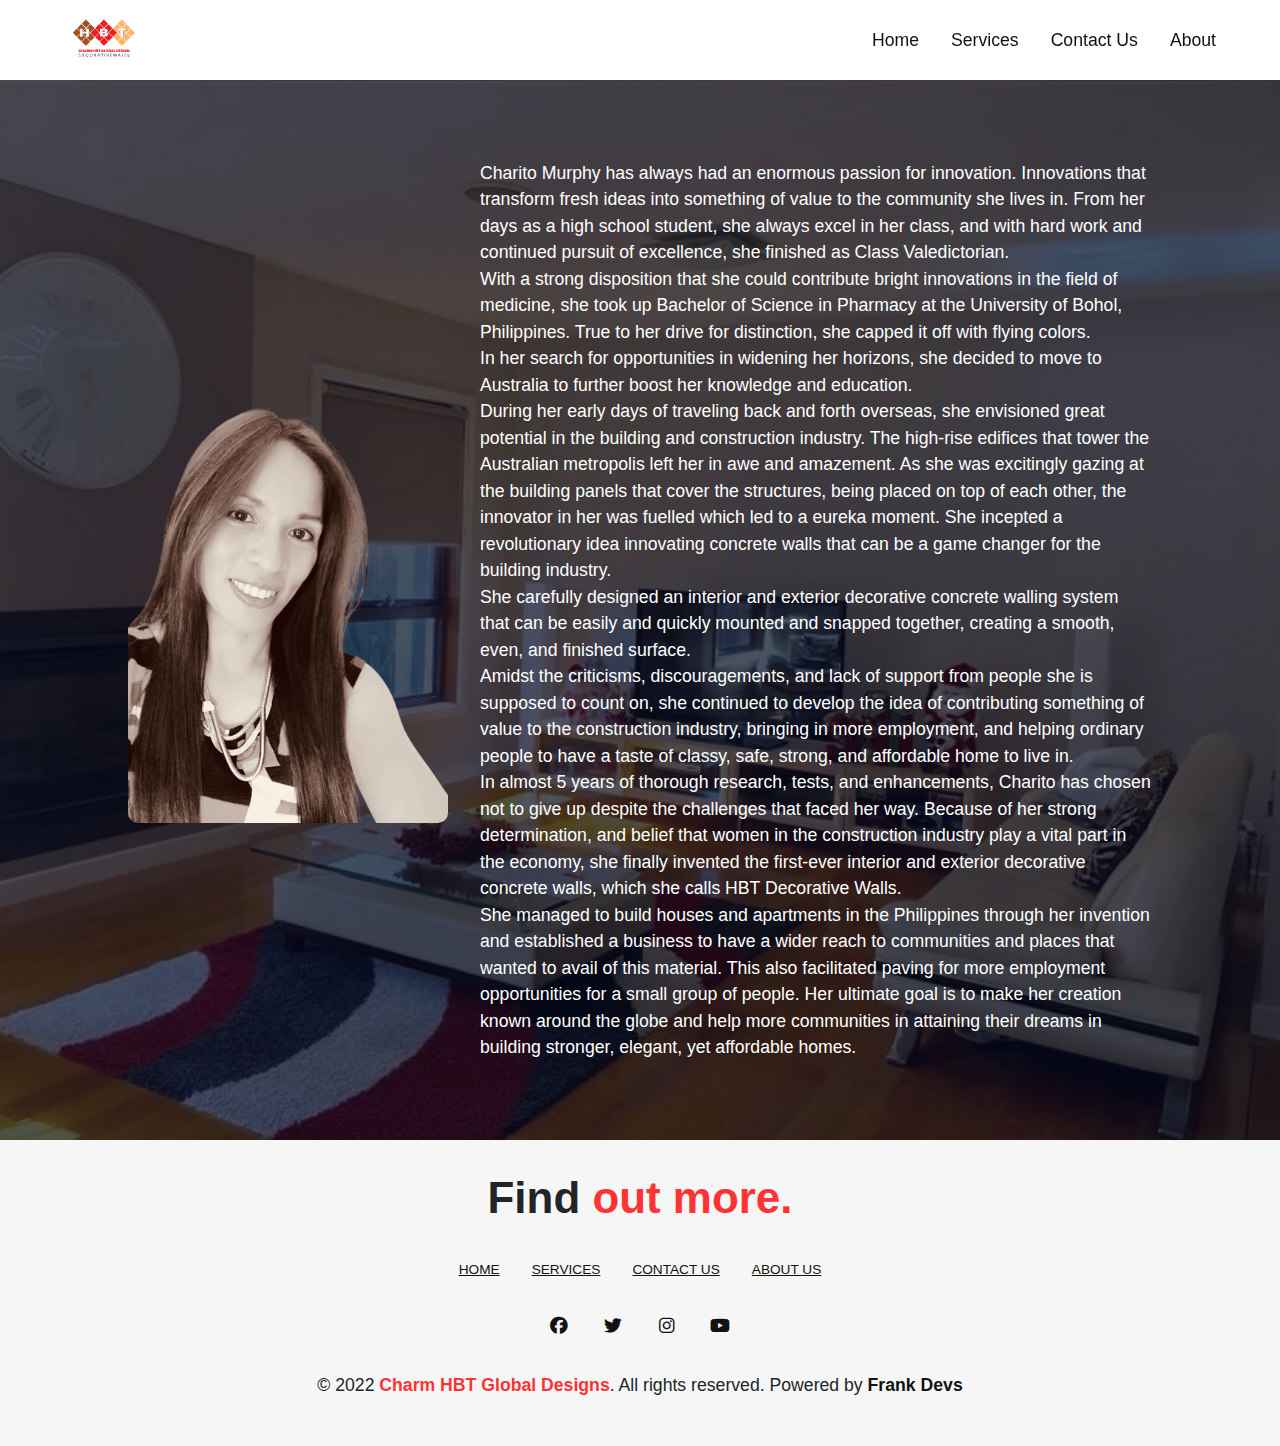
==== commit 4c3d4a33: "a" ====
--- a/about.html
+++ b/about.html
@@ -42,7 +42,6 @@
             <ul>
                 <li><a href="index.html">Home</a></li>
                 <li><a href="services.html">Services</a></li>
-                <li><a href="shop.html">Shop</a></li>
                 <li><a href="contact.html">Contact Us</a></li>
                 <li><a href="about.html">About Us</a></li>
             </ul>
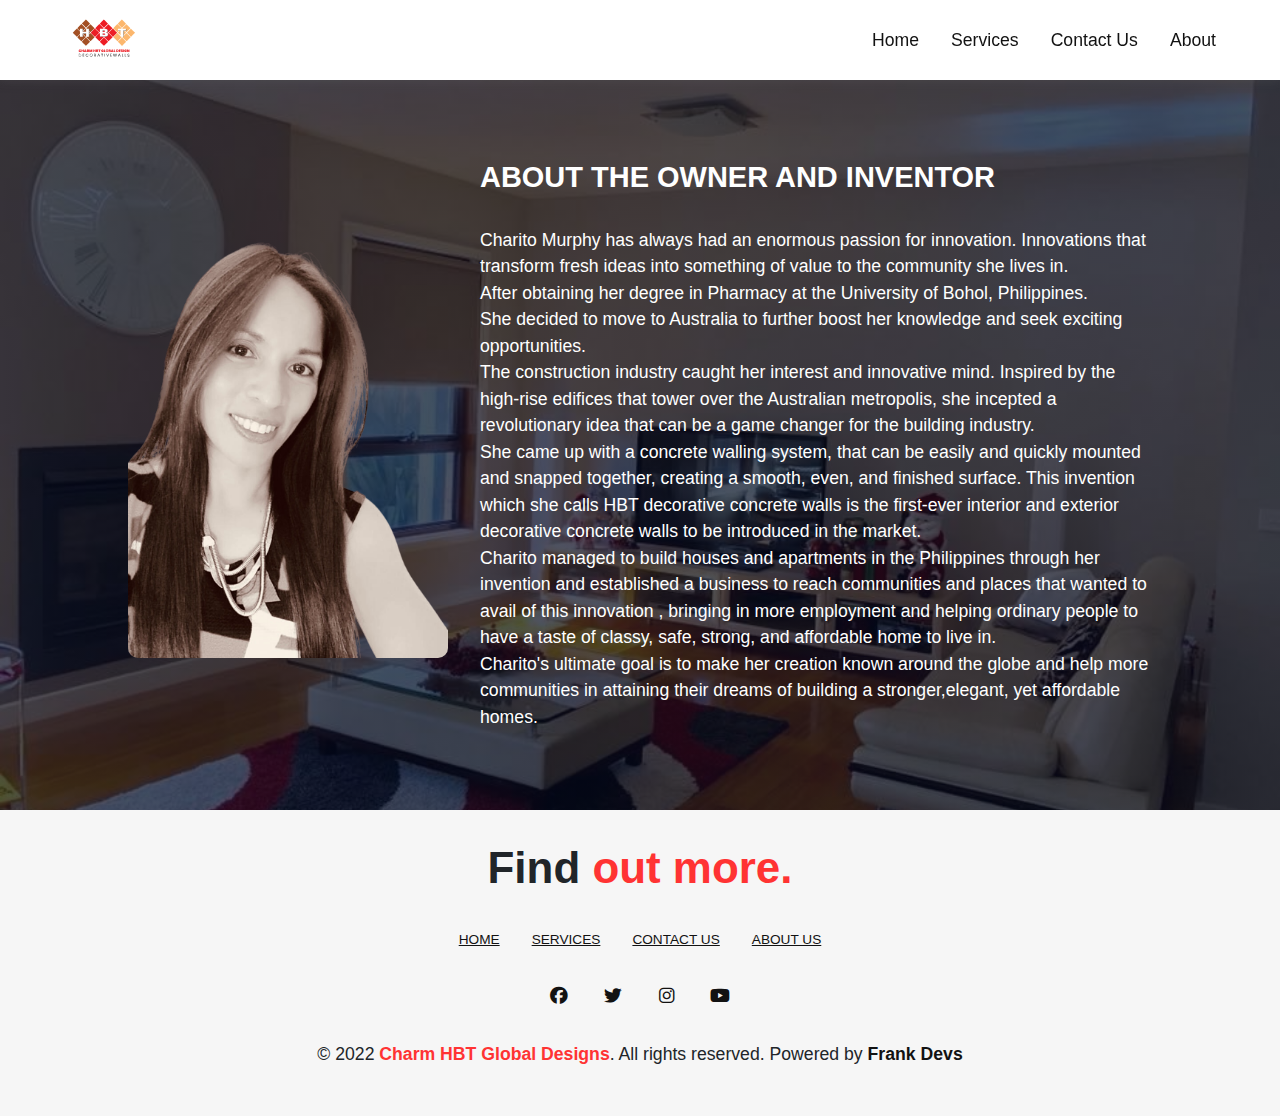
==== commit 8ab91d51: "a" ====
--- a/about.html
+++ b/about.html
@@ -32,7 +32,8 @@
             <img src="img/profile.png" />
         </div>
         <div class="about-desc">
-            <p>Charito Murphy has always had an enormous passion for innovation. Innovations that transform fresh ideas into something of value to the community she lives in. From her days as a high school student, she always excel in her class, and with hard work and continued pursuit of excellence, she finished as Class Valedictorian.<br>With a strong disposition that she could contribute bright innovations in the field of medicine, she took up Bachelor of Science in Pharmacy at the University of Bohol, Philippines. True to her drive for distinction, she capped it off with flying colors.<br>In her search for opportunities in widening her horizons, she decided to move to Australia to further boost her knowledge and education. <br>During her early days of traveling back and forth overseas, she envisioned great potential in the building and construction industry. The high-rise edifices that tower the Australian metropolis left her in awe and amazement. As she was excitingly gazing at the building panels that cover the structures, being placed on top of each other, the innovator in her was fuelled which led to a eureka moment. She incepted a revolutionary idea innovating concrete walls that can be a game changer for the building industry.<br>She carefully designed an interior and exterior decorative concrete walling system that can be easily and quickly mounted and snapped together, creating a smooth, even, and finished surface.<br>Amidst the criticisms, discouragements, and lack of support from people she is supposed to count on, she continued to develop the idea of contributing something of value to the construction industry, bringing in more employment, and helping ordinary people to have a taste of classy, safe, strong, and affordable home to live in.<br>In almost 5 years of thorough research, tests, and enhancements, Charito has chosen not to give up despite the challenges that faced her way. Because of her strong determination, and belief that women in the construction industry play a vital part in the economy, she finally invented the first-ever interior and exterior decorative concrete walls, which she calls HBT Decorative Walls.<br>She managed to build houses and apartments in the Philippines through her invention and established a business to have a wider reach to communities and places that wanted to avail of this material. This also facilitated paving for more employment opportunities for a small group of people. Her ultimate goal is to make her creation known around the globe and help more communities in attaining their dreams in building stronger, elegant, yet affordable homes.</p>
+            <h1>About the Owner and Inventor</h1>
+            <p>Charito Murphy has always had an enormous passion for innovation. Innovations that transform fresh ideas into something of value to the community she lives in.<br>After obtaining her degree in Pharmacy at the University of Bohol, Philippines. <br>She decided to move to Australia to further boost her knowledge and seek exciting opportunities.<br>The construction industry caught her interest and innovative mind. Inspired by the high-rise edifices that tower over the Australian metropolis, she incepted a revolutionary idea that can be a game changer for the building industry. <br>She came up with a concrete walling system, that can be easily and quickly mounted and snapped together, creating a smooth, even, and finished surface. This invention which she calls HBT decorative concrete walls is the first-ever interior and exterior decorative concrete walls to be introduced in the market.<br>Charito managed to build houses and apartments in the Philippines through her invention and established a business to reach communities and places that wanted to avail of this innovation , bringing in more employment and helping ordinary people to have a taste of classy, safe, strong, and affordable home to live in.<br>Charito's ultimate goal is to make her creation known around the globe and help more communities in attaining their dreams of building a stronger,elegant, yet affordable homes.</p>
         </div>
     </div>
 
--- a/css/about.css
+++ b/css/about.css
@@ -44,6 +44,13 @@
 .about .about-desc {
   margin-left: 2rem;
 }
+.about .about-desc h1 {
+  font-size: var(--h2);
+  color: var(--white);
+  font-weight: 800;
+  margin-bottom: 2rem;
+  text-transform: uppercase;
+}
 .about .about-desc p {
   font-size: var(--p);
   color: var(--white);
